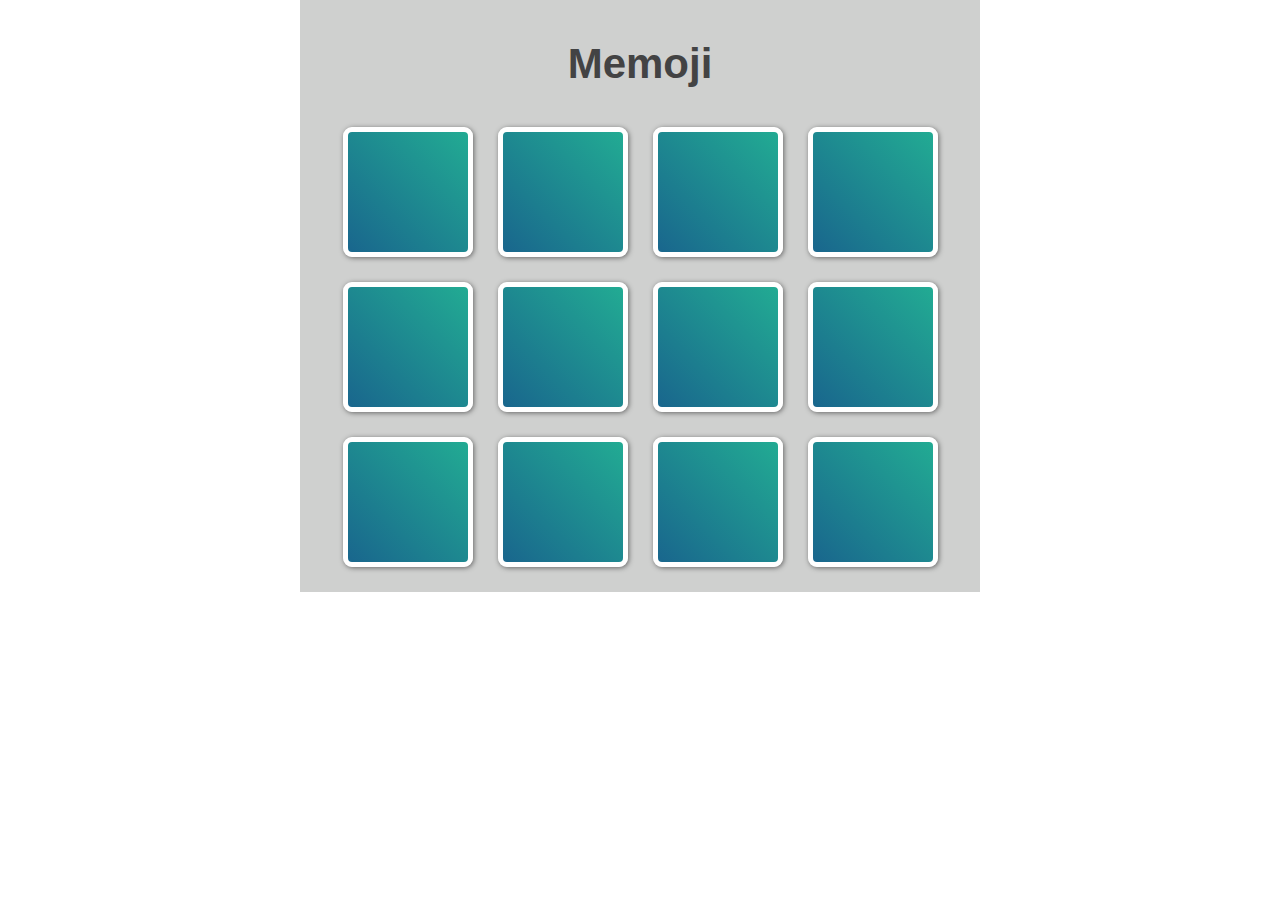
==== Capstone project/index.html @ c81ee1fa "game init commit" ====
<!DOCTYPE html>
<html lang="en">
<head>
  <meta charset="UTF-8">
  <title>Game</title>
  <link rel="stylesheet" href="index.css">
</head>
<body>
  <div class="container">
    <h1 class="title">Memoji</h1>
    <div class="desk">
      <div class="card"></div>
      <div class="card"></div>
      <div class="card"></div>
      <div class="card"></div>
      <div class="card"></div>
      <div class="card"></div>
      <div class="card"></div>
      <div class="card"></div>
      <div class="card"></div>
      <div class="card"></div>
      <div class="card"></div>
      <div class="card"></div>
    </div>    
  </div>
  <script src="index.js"></script>
</body>
</html>
---- Capstone project/index.css ----
body {
  margin: 0;
  padding: 0;
  font-family: 'Arial', sans-serif;
  color: #434344;
}
.container {
  width: 600px;
  text-align: center;
  margin: 0 auto;
  background: #cfd0cf;
  padding: 0 40px;
}
.title {
  margin: 0;
  padding: 40px;
  font-size: 42px;
  line-height: 47px;
}
.desk {
  display: inline-flex;
  flex-wrap: wrap;
  justify-content: center;
  perspective: 600px;
}
.card {
  margin-bottom: 25px;
  margin-right: 25px;
  box-sizing: border-box;
  border: 5px solid #fff;
  border-radius: 9px;
  background-image: linear-gradient(45deg, #19668d, #22ab93);
  box-shadow: 1px 1px 5px rgba(0,0,0,.5);
  border-radius: 9px;
  transition: transform 1s ease;
  height: 130px;
  width: 130px;
}
.card:nth-of-type(4n) {
  margin-bottom: 0;
  margin-right: 0;
}
.card.active {
  transform: rotateY(180deg);
}
.card:hover {
  cursor: pointer;
  border-color: lightblue;
}
.top {
  background-color: transparent;
  transition: background-color 0.01s ease 0.3s;
  height: 130px;
  position: relative;
  width: 130px;
  top: -5px;
  left: -5px;
  border-radius: 9px;
}
.top::after {
  opacity: 0;
  content: '🐱';
  font-size: 75px;
  position: absolute;
  top: 50%;
  left: 50%;
  transform: translate(-50%,-50%);
  transition: opacity 0.01s ease 0.3s;
}
.top.active {
  background-color: #fff;
}
.top.active::after {
  opacity: 1;
}
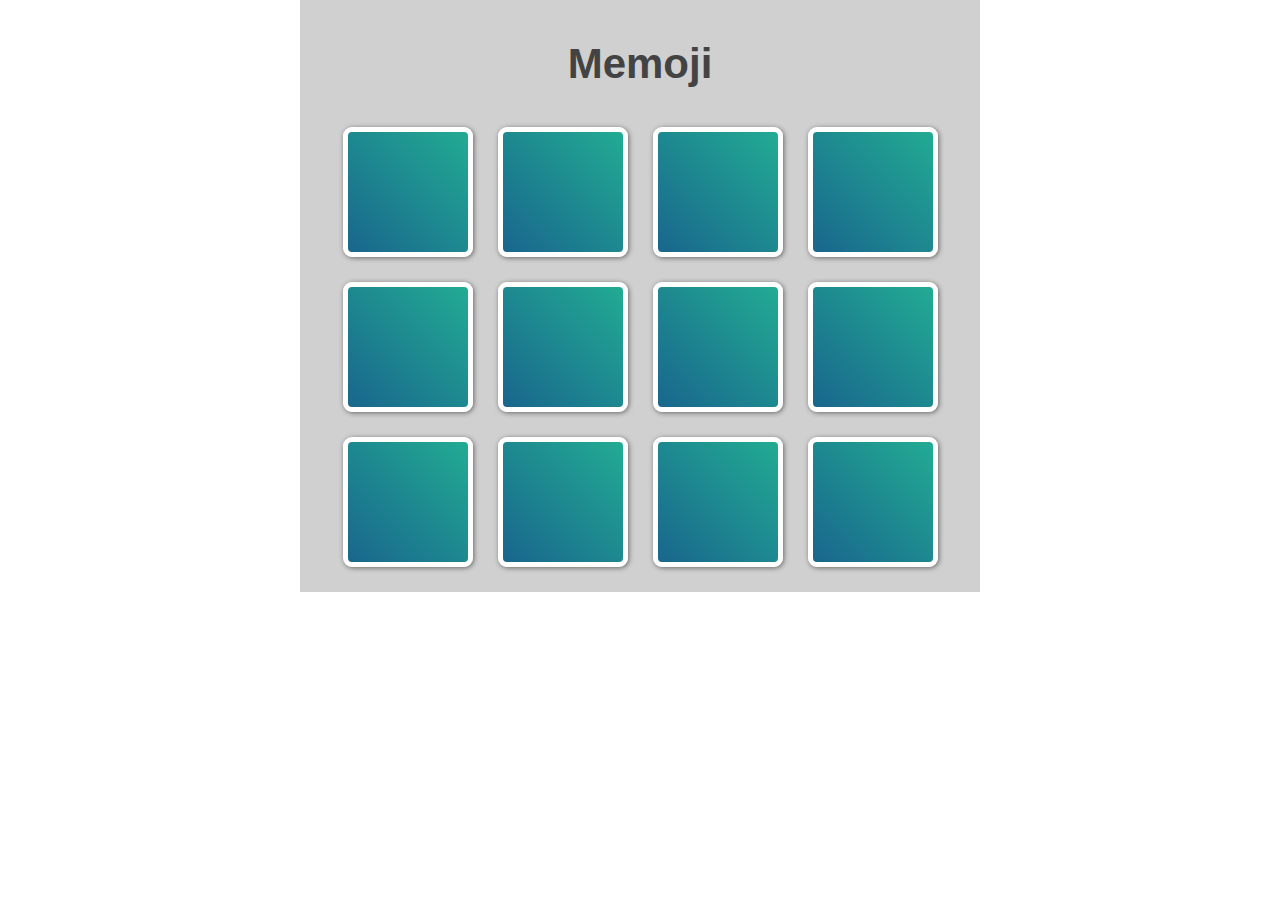
==== commit 3c88077d: "second version of the game, full rewrite" ====
--- a/Capstone project/index.html
+++ b/Capstone project/index.html
@@ -1,28 +1,64 @@
 <!DOCTYPE html>
 <html lang="en">
 <head>
-  <meta charset="UTF-8">
-  <title>Game</title>
-  <link rel="stylesheet" href="index.css">
+	<meta charset="UTF-8">
+	<title>Game</title>
+	<link rel="stylesheet" href="index.css">
 </head>
 <body>
-  <div class="container">
-    <h1 class="title">Memoji</h1>
-    <div class="desk">
-      <div class="card"></div>
-      <div class="card"></div>
-      <div class="card"></div>
-      <div class="card"></div>
-      <div class="card"></div>
-      <div class="card"></div>
-      <div class="card"></div>
-      <div class="card"></div>
-      <div class="card"></div>
-      <div class="card"></div>
-      <div class="card"></div>
-      <div class="card"></div>
-    </div>    
-  </div>
-  <script src="index.js"></script>
+	<div class="container">
+		<h1 class="title">Memoji</h1>
+		<div id="gamedesk" class="desk">
+			<div class="card_container">
+				<div class="card front"></div>
+      	<div class="card back"></div>
+			</div>
+			<div class="card_container">
+				<div class="card front"></div>
+      	<div class="card back"></div>
+			</div>
+			<div class="card_container">
+				<div class="card front"></div>
+      	<div class="card back"></div>
+			</div>
+			<div class="card_container">
+				<div class="card front"></div>
+      	<div class="card back"></div>
+			</div>
+			<div class="card_container">
+				<div class="card front"></div>
+      	<div class="card back"></div>
+			</div>
+			<div class="card_container">
+				<div class="card front"></div>
+      	<div class="card back"></div>
+			</div>
+			<div class="card_container">
+				<div class="card front"></div>
+      	<div class="card back"></div>
+			</div>
+			<div class="card_container">
+				<div class="card front"></div>
+      	<div class="card back"></div>
+			</div>
+			<div class="card_container">
+				<div class="card front"></div>
+      	<div class="card back"></div>
+			</div>
+			<div class="card_container">
+				<div class="card front"></div>
+      	<div class="card back"></div>
+			</div>
+			<div class="card_container">
+				<div class="card front"></div>
+      	<div class="card back"></div>
+			</div>
+			<div class="card_container">
+				<div class="card front"></div>
+      	<div class="card back"></div>
+			</div>
+		</div>		
+	</div>
+	<script src="index.js"></script>
 </body>
 </html>--- a/Capstone project/index.css
+++ b/Capstone project/index.css
@@ -1,75 +1,87 @@
 body {
-  margin: 0;
-  padding: 0;
-  font-family: 'Arial', sans-serif;
-  color: #434344;
+	margin: 0;
+	padding: 0;
+	font-family: 'Arial', sans-serif;
+	color: #434344;
 }
 .container {
-  width: 600px;
-  text-align: center;
-  margin: 0 auto;
-  background: #cfd0cf;
-  padding: 0 40px;
+	width: 600px;
+	text-align: center;
+	margin: 0 auto;
+	background: #cfd0cf;
+	padding: 0 40px;
 }
 .title {
-  margin: 0;
-  padding: 40px;
-  font-size: 42px;
-  line-height: 47px;
+	margin: 0;
+	padding: 40px;
+	font-size: 42px;
+	line-height: 47px;
 }
 .desk {
-  display: inline-flex;
-  flex-wrap: wrap;
-  justify-content: center;
+	display: inline-flex;
+	flex-wrap: wrap;
+	justify-content: center;
   perspective: 600px;
 }
-.card {
-  margin-bottom: 25px;
-  margin-right: 25px;
-  box-sizing: border-box;
-  border: 5px solid #fff;
-  border-radius: 9px;
-  background-image: linear-gradient(45deg, #19668d, #22ab93);
-  box-shadow: 1px 1px 5px rgba(0,0,0,.5);
-  border-radius: 9px;
-  transition: transform 1s ease;
-  height: 130px;
-  width: 130px;
+.card_container {
+	height: 130px;
+	width: 130px;
+	margin-bottom: 25px;
+  margin-right: 25px;  
+  transform-style: preserve-3d;
+  position: relative;
+  transition: transform 1s;
 }
-.card:nth-of-type(4n) {
-  margin-bottom: 0;
+.card_container:nth-of-type(4n) {
+	margin-bottom: 0;
   margin-right: 0;
 }
-.card.active {
+.card_container:hover {
+	cursor: pointer;
+}
+.card {
+  position: absolute;
+  top: 0;
+  left: 0;
+	height: 130px;
+	width: 130px;
+  backface-visibility: hidden;
+	box-sizing: border-box;
+	border: 5px solid #fff;
+	border-radius: 9px;  
+  box-shadow: 1px 1px 5px rgba(0,0,0,.5);
+}
+.card.front {
+  background-image: linear-gradient(45deg, #19668d, #22ab93);
+}
+.card.back {
+  background-color: #fff;
+  transform: rotateY(180deg);
+  transition: all 1s;
+}
+.back::after {
+	content: attr(data-icon);
+	position: absolute;
+	top: 50%;
+	left: 50%;
+	font-size: 65px;
+	height: 75px;
+	line-height: 75px;
+	transform: translate(-50%,-50%);
+}
+.card_container.active {
+	cursor: pointer;
   transform: rotateY(180deg);
 }
-.card:hover {
-  cursor: pointer;
-  border-color: lightblue;
+/*
+.card_container.deactive {
+	transform: rotateY(180deg);
+}*/
+.back.equal {
+	background-color: #5ad66f;
+	border-color: #5ad66f;
 }
-.top {
-  background-color: transparent;
-  transition: background-color 0.01s ease 0.3s;
-  height: 130px;
-  position: relative;
-  width: 130px;
-  top: -5px;
-  left: -5px;
-  border-radius: 9px;
-}
-.top::after {
-  opacity: 0;
-  content: '🐱';
-  font-size: 75px;
-  position: absolute;
-  top: 50%;
-  left: 50%;
-  transform: translate(-50%,-50%);
-  transition: opacity 0.01s ease 0.3s;
-}
-.top.active {
-  background-color: #fff;
-}
-.top.active::after {
-  opacity: 1;
+.back.unequal {
+	background-color: #f44336;
+	border-color: #f44336;
 }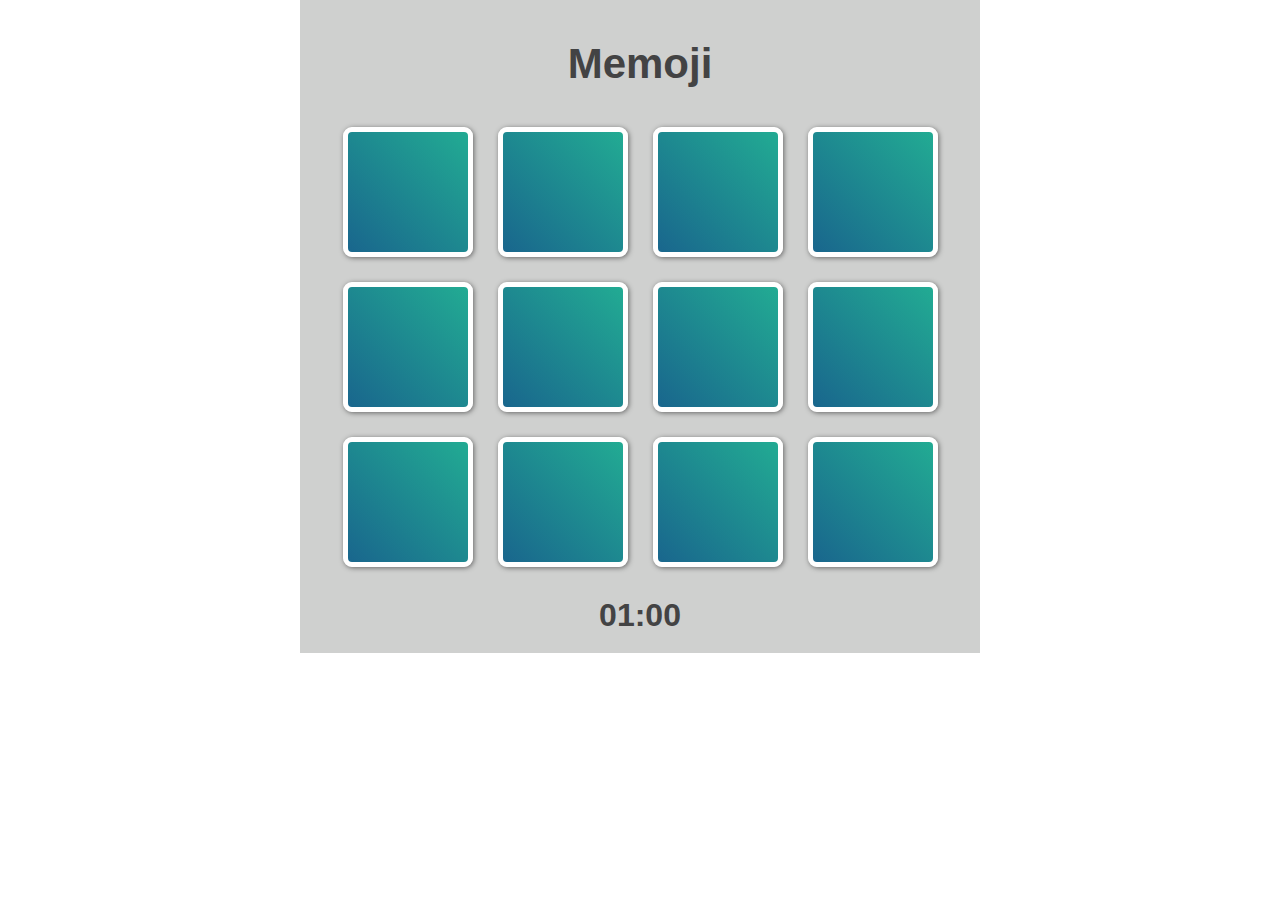
==== commit 43943c86: "added game logic, timer, game over message with animation of the text" ====
--- a/Capstone project/index.html
+++ b/Capstone project/index.html
@@ -1,64 +1,74 @@
 <!DOCTYPE html>
 <html lang="en">
 <head>
-	<meta charset="UTF-8">
-	<title>Game</title>
-	<link rel="stylesheet" href="index.css">
+  <meta charset="utf-8">
+  <meta name="viewport" content="width=device-width">
+  <meta http-equiv="x-ua-compatible" content="ie=edge">
+  
+  <title>Game</title>
+  <link rel="stylesheet" href="index.css">
 </head>
 <body>
-	<div class="container">
-		<h1 class="title">Memoji</h1>
-		<div id="gamedesk" class="desk">
-			<div class="card_container">
-				<div class="card front"></div>
-      	<div class="card back"></div>
-			</div>
-			<div class="card_container">
-				<div class="card front"></div>
-      	<div class="card back"></div>
-			</div>
-			<div class="card_container">
-				<div class="card front"></div>
-      	<div class="card back"></div>
-			</div>
-			<div class="card_container">
-				<div class="card front"></div>
-      	<div class="card back"></div>
-			</div>
-			<div class="card_container">
-				<div class="card front"></div>
-      	<div class="card back"></div>
-			</div>
-			<div class="card_container">
-				<div class="card front"></div>
-      	<div class="card back"></div>
-			</div>
-			<div class="card_container">
-				<div class="card front"></div>
-      	<div class="card back"></div>
-			</div>
-			<div class="card_container">
-				<div class="card front"></div>
-      	<div class="card back"></div>
-			</div>
-			<div class="card_container">
-				<div class="card front"></div>
-      	<div class="card back"></div>
-			</div>
-			<div class="card_container">
-				<div class="card front"></div>
-      	<div class="card back"></div>
-			</div>
-			<div class="card_container">
-				<div class="card front"></div>
-      	<div class="card back"></div>
-			</div>
-			<div class="card_container">
-				<div class="card front"></div>
-      	<div class="card back"></div>
-			</div>
-		</div>		
-	</div>
-	<script src="index.js"></script>
+  <section class="container">
+    <h1 class="title">Memoji</h1>
+    <ul class="board">
+      <li class="card_container">
+        <span class="card front"></span>
+        <span class="card back"></span>
+      </li>
+      <li class="card_container">
+        <span class="card front"></span>
+        <span class="card back"></span>
+      </li>
+      <li class="card_container">
+        <span class="card front"></span>
+        <span class="card back"></span>
+      </li>
+      <li class="card_container">
+        <span class="card front"></span>
+        <span class="card back"></span>
+      </li>
+      <li class="card_container">
+        <span class="card front"></span>
+        <span class="card back"></span>
+      </li>
+      <li class="card_container">
+        <span class="card front"></span>
+        <span class="card back"></span>
+      </li>
+      <li class="card_container">
+        <span class="card front"></span>
+        <span class="card back"></span>
+      </li>
+      <li class="card_container">
+        <span class="card front"></span>
+        <span class="card back"></span>
+      </li>
+      <li class="card_container">
+        <span class="card front"></span>
+        <span class="card back"></span>
+      </li>
+      <li class="card_container">
+        <span class="card front"></span>
+        <span class="card back"></span>
+      </li>
+      <li class="card_container">
+        <span class="card front"></span>
+        <span class="card back"></span>
+      </li>
+      <li class="card_container">
+        <span class="card front"></span>
+        <span class="card back"></span>
+      </li>
+    </ul>
+    <div class="timer">01:00</div>
+    <div class="popup">
+      <div class="popup-content">
+        <div class="popup-message"></div>
+        <button class="popup-btn">Play again</button>
+      </div>
+    </div>
+  </section>
+  <script src="index.js"></script>
 </body>
 </html>--- a/Capstone project/index.css
+++ b/Capstone project/index.css
@@ -1,54 +1,62 @@
+html {
+  height: 100%;
+}
 body {
-	margin: 0;
-	padding: 0;
-	font-family: 'Arial', sans-serif;
-	color: #434344;
+  margin: 0;
+  padding: 0;
+  min-width: 200px;
+  height: 100%;
+  font-family: 'Arial', sans-serif;
+  color: #434344;
 }
 .container {
-	width: 600px;
-	text-align: center;
-	margin: 0 auto;
-	background: #cfd0cf;
-	padding: 0 40px;
+  width: 600px;
+  text-align: center;
+  margin: 0 auto;
+  background: #cfd0cf;
+  padding: 0 40px 20px;
 }
 .title {
-	margin: 0;
-	padding: 40px;
-	font-size: 42px;
-	line-height: 47px;
+  margin: 0;
+  padding: 40px;
+  font-size: 42px;
+  line-height: 47px;
 }
-.desk {
-	display: inline-flex;
-	flex-wrap: wrap;
-	justify-content: center;
+.board {
+  display: inline-flex;
+  flex-wrap: wrap;
+  justify-content: center;
   perspective: 600px;
+  list-style: none;
+  margin: 0;
+  padding: 0;
 }
 .card_container {
-	height: 130px;
-	width: 130px;
-	margin-bottom: 25px;
+  height: 130px;
+  width: 130px;
+  margin-bottom: 25px;
   margin-right: 25px;  
   transform-style: preserve-3d;
   position: relative;
   transition: transform 1s;
 }
 .card_container:nth-of-type(4n) {
-	margin-bottom: 0;
+  margin-bottom: 0;
   margin-right: 0;
 }
 .card_container:hover {
-	cursor: pointer;
+  cursor: pointer;
 }
 .card {
   position: absolute;
   top: 0;
   left: 0;
-	height: 130px;
-	width: 130px;
+  height: 130px;
+  width: 130px;
   backface-visibility: hidden;
-	box-sizing: border-box;
-	border: 5px solid #fff;
-	border-radius: 9px;  
+  box-sizing: border-box;
+  border: 5px solid #fff;
+  border-radius: 9px;  
   box-shadow: 1px 1px 5px rgba(0,0,0,.5);
 }
 .card.front {
@@ -60,28 +68,110 @@
   transition: all 1s;
 }
 .back::after {
-	content: attr(data-icon);
-	position: absolute;
-	top: 50%;
-	left: 50%;
-	font-size: 65px;
-	height: 75px;
-	line-height: 75px;
-	transform: translate(-50%,-50%);
+  content: attr(data-icon);
+  position: absolute;
+  top: 50%;
+  left: 50%;
+  font-size: 65px;
+  height: 75px;
+  line-height: 75px;
+  transform: translate(-50%,-50%);
 }
 .card_container.active {
-	cursor: pointer;
+  cursor: pointer;
   transform: rotateY(180deg);
 }
-/*
-.card_container.deactive {
-	transform: rotateY(180deg);
-}*/
 .back.equal {
-	background-color: #5ad66f;
-	border-color: #5ad66f;
+  background-color: #5ad66f;
+  border-color: #5ad66f;
 }
 .back.unequal {
-	background-color: #f44336;
-	border-color: #f44336;
+  background-color: #f44336;
+  border-color: #f44336;
+}
+.timer {
+  font-family: Arial;
+  font-size: 32px;
+  line-height: 36px;
+  text-align: center;
+  margin-top: 5px;
+  font-weight: bold;
+}
+.popup {
+  display: none;
+  background-color: rgba(0, 0, 0, .5);
+  position: fixed;
+  top: 0;
+  left: 0;
+  right: 0;
+  bottom: 0;
+}
+.popup.active {
+  display: block;
+}
+.popup-content {
+  position: absolute;
+  min-width: 350px;
+  background-color: #fff;
+  top: 50%;
+  left: 50%;
+  transform: translate(-50%, -50%);
+  padding-top: 30px;
+}
+.popup-message {
+  font-size: 48px;
+  margin: 20px 0;
+  font-weight: bold;
+}
+.popup-message span {
+  display: inline-block;
+  animation: animate .7s infinite;
+}
+.message-win:first-child {
+  animation-delay: .1s;
+}
+.message-win:nth-child(2) {
+  animation-delay: .2s;
+}
+.message-win:last-child {
+  animation-delay: .3s;
+}
+.message-lose:first-child {
+  animation-delay: .1s;
+}
+.message-lose:nth-child(2) {
+  animation-delay: .2s;
+}
+.message-lose:nth-child(3) {
+  animation-delay: .3s;
+}
+.message-lose:last-child {
+  animation-delay: .4s;
+}
+@keyframes animate {
+  0% {
+    transform: translateY(0px) scaleY(1);
+  }
+  50% {
+    transform: translateY(-20px) scaleY(1.5);
+  }
+  100% {
+    transform: translateY(0px) scaleY(1);
+  }
+}
+.popup-btn {
+  color: #fff;
+  font-size: 20px;
+  padding: 0 30px;
+  margin-bottom: 30px;
+  line-height: 20px;
+  height: 40px;
+  background-image: linear-gradient(45deg, #19668d, #22ab93);
+  border: none;
+  border-radius: 9px;
+  box-shadow: 1px 1px 1px rgba(0,0,0,.5);
+}
+.popup-btn:hover {
+  cursor: pointer;
+  box-shadow: inset 2px 1px 8px rgba(0,0,0,.5);
 }